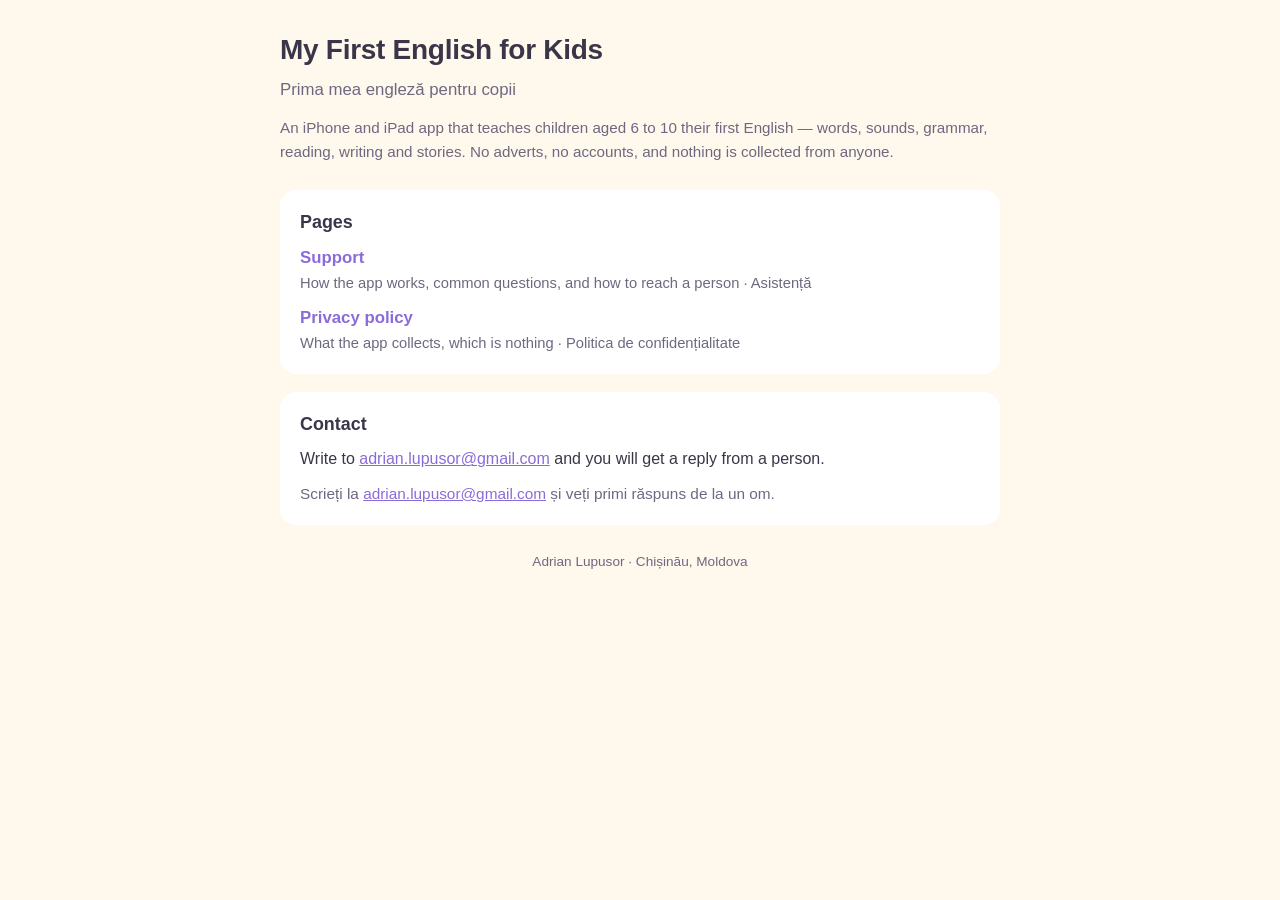
==== index.html @ acdff6d6 "Add files via upload" ====
<!DOCTYPE html>
<html lang="en">
<head>
<meta charset="utf-8">
<meta name="viewport" content="width=device-width, initial-scale=1">
<title>My First English for Kids — support and privacy</title>
<meta name="description" content="Support and privacy pages for My First English for Kids, an iPhone and iPad app that teaches children aged 6 to 10 their first English.">
<style>
  :root {
    --cream: #FFF8EC;
    --ink: #3A3549;
    --ink-soft: #6E6880;
    --card: #FFFFFF;
    --grape: #8B6BD9;
  }
  * { box-sizing: border-box; }
  body {
    margin: 0;
    padding: 28px 18px 64px;
    background: var(--cream);
    color: var(--ink);
    font-family: -apple-system, BlinkMacSystemFont, "Segoe UI", Roboto, "Helvetica Neue", Arial, sans-serif;
    line-height: 1.6;
    -webkit-text-size-adjust: 100%;
  }
  main { max-width: 720px; margin: 0 auto; }
  header { margin-bottom: 26px; }
  h1 { font-size: 1.75rem; margin: 0 0 4px; letter-spacing: -0.01em; }
  .sub { font-size: 1.05rem; color: var(--ink-soft); margin: 0; }
  .app { font-size: 0.95rem; color: var(--ink-soft); margin: 12px 0 0; }
  section {
    background: var(--card);
    border-radius: 16px;
    padding: 18px 20px;
    margin-bottom: 18px;
  }
  h2 { font-size: 1.12rem; margin: 0 0 8px; }
  p { margin: 0 0 10px; }
  section p:last-child { margin-bottom: 0; }
  .ro { color: var(--ink-soft); font-size: 0.96rem; }
  a { color: var(--grape); }
  .links { list-style: none; margin: 0; padding: 0; }
  .links li { margin: 0 0 10px; }
  .links li:last-child { margin-bottom: 0; }
  .links a { font-size: 1.05rem; font-weight: 600; text-decoration: none; }
  .links a:hover { text-decoration: underline; }
  .links span { display: block; color: var(--ink-soft); font-size: 0.92rem; font-weight: 400; }
  footer {
    color: var(--ink-soft);
    font-size: 0.85rem;
    text-align: center;
    margin-top: 26px;
  }
</style>
</head>
<body>
<main>

<header>
  <h1>My First English for Kids</h1>
  <p class="sub">Prima mea engleză pentru copii</p>
  <p class="app">An iPhone and iPad app that teaches children aged 6 to 10 their first English — words, sounds, grammar, reading, writing and stories. No adverts, no accounts, and nothing is collected from anyone.</p>
</header>

<section>
  <h2>Pages</h2>
  <ul class="links">
    <li>
      <a href="support.html">Support</a>
      <span>How the app works, common questions, and how to reach a person · Asistență</span>
    </li>
    <li>
      <a href="privacy.html">Privacy policy</a>
      <span>What the app collects, which is nothing · Politica de confidențialitate</span>
    </li>
  </ul>
</section>

<section>
  <h2>Contact</h2>
  <p>Write to <a href="mailto:adrian.lupusor@gmail.com">adrian.lupusor@gmail.com</a> and you will get a reply from a person.</p>
  <p class="ro">Scrieți la <a href="mailto:adrian.lupusor@gmail.com">adrian.lupusor@gmail.com</a> și veți primi răspuns de la un om.</p>
</section>

<footer>
  <p>Adrian Lupusor · Chișinău, Moldova</p>
</footer>

</main>
</body>
</html>
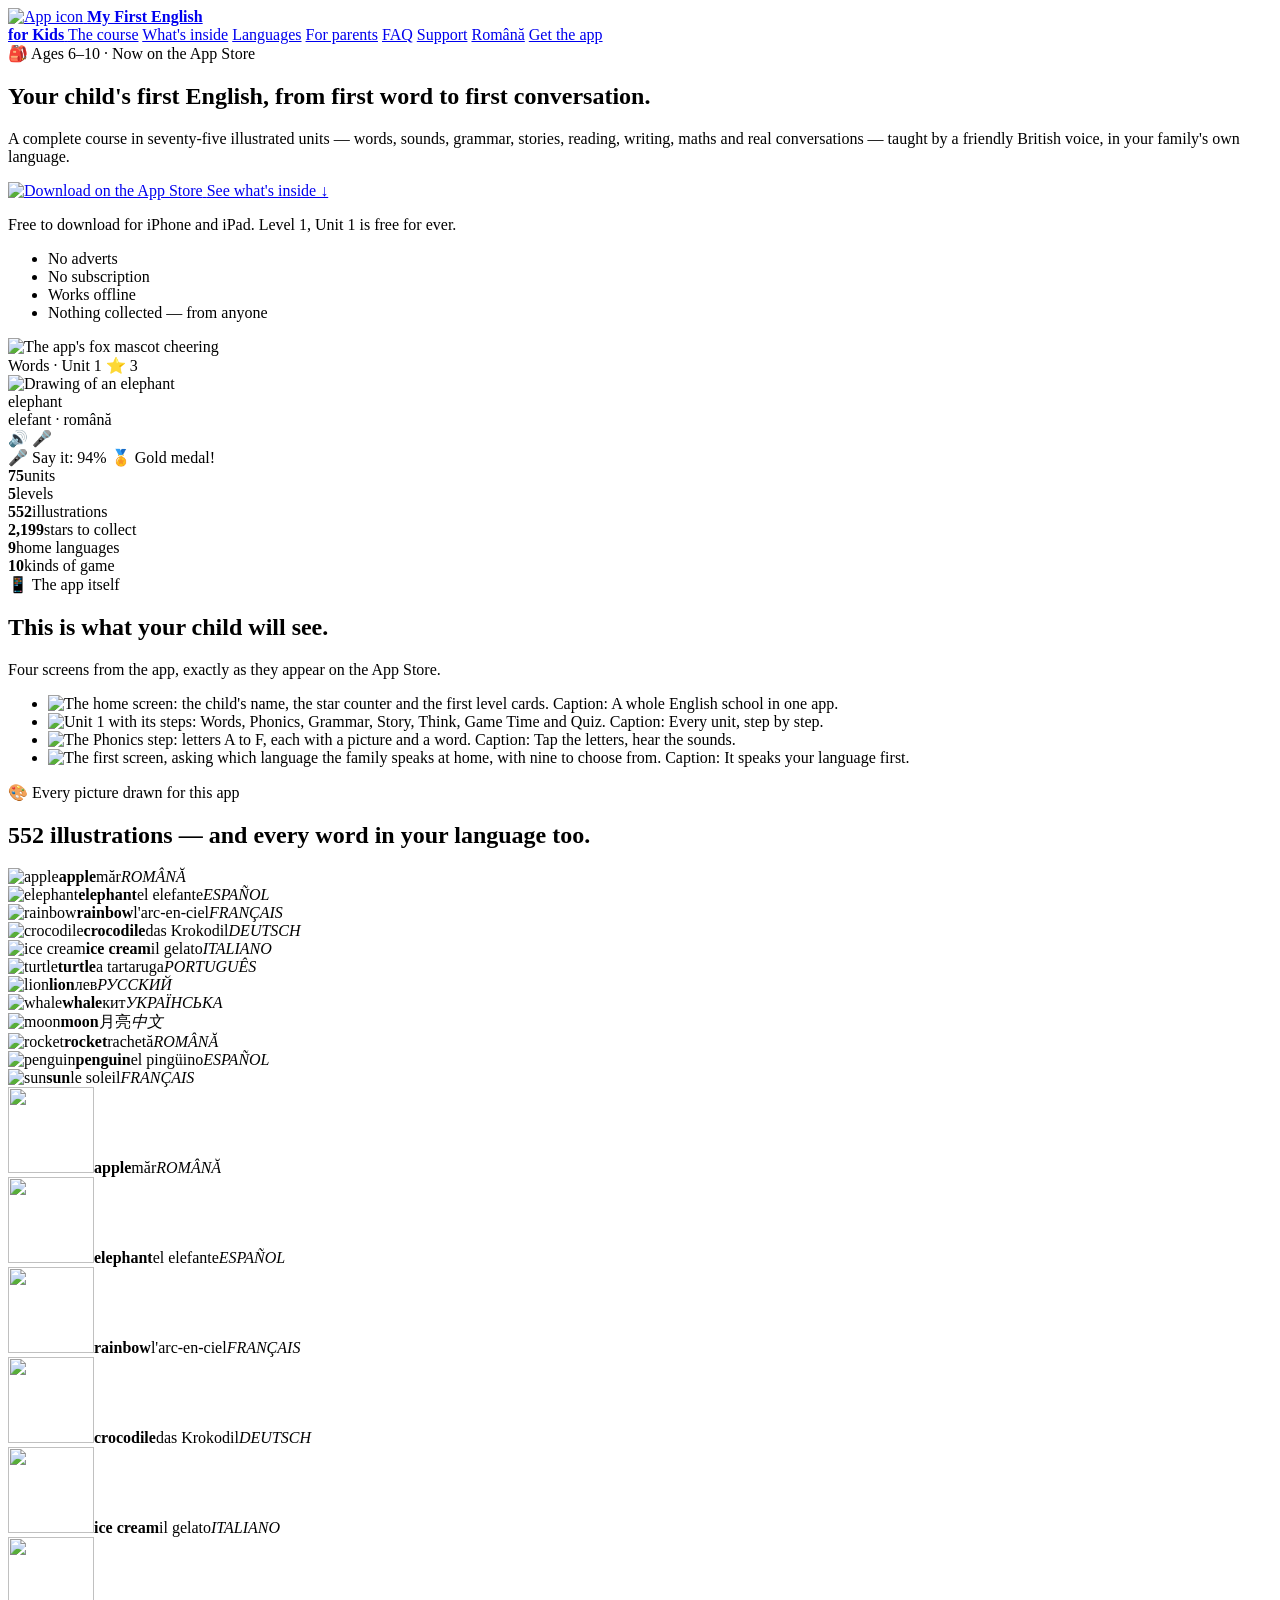
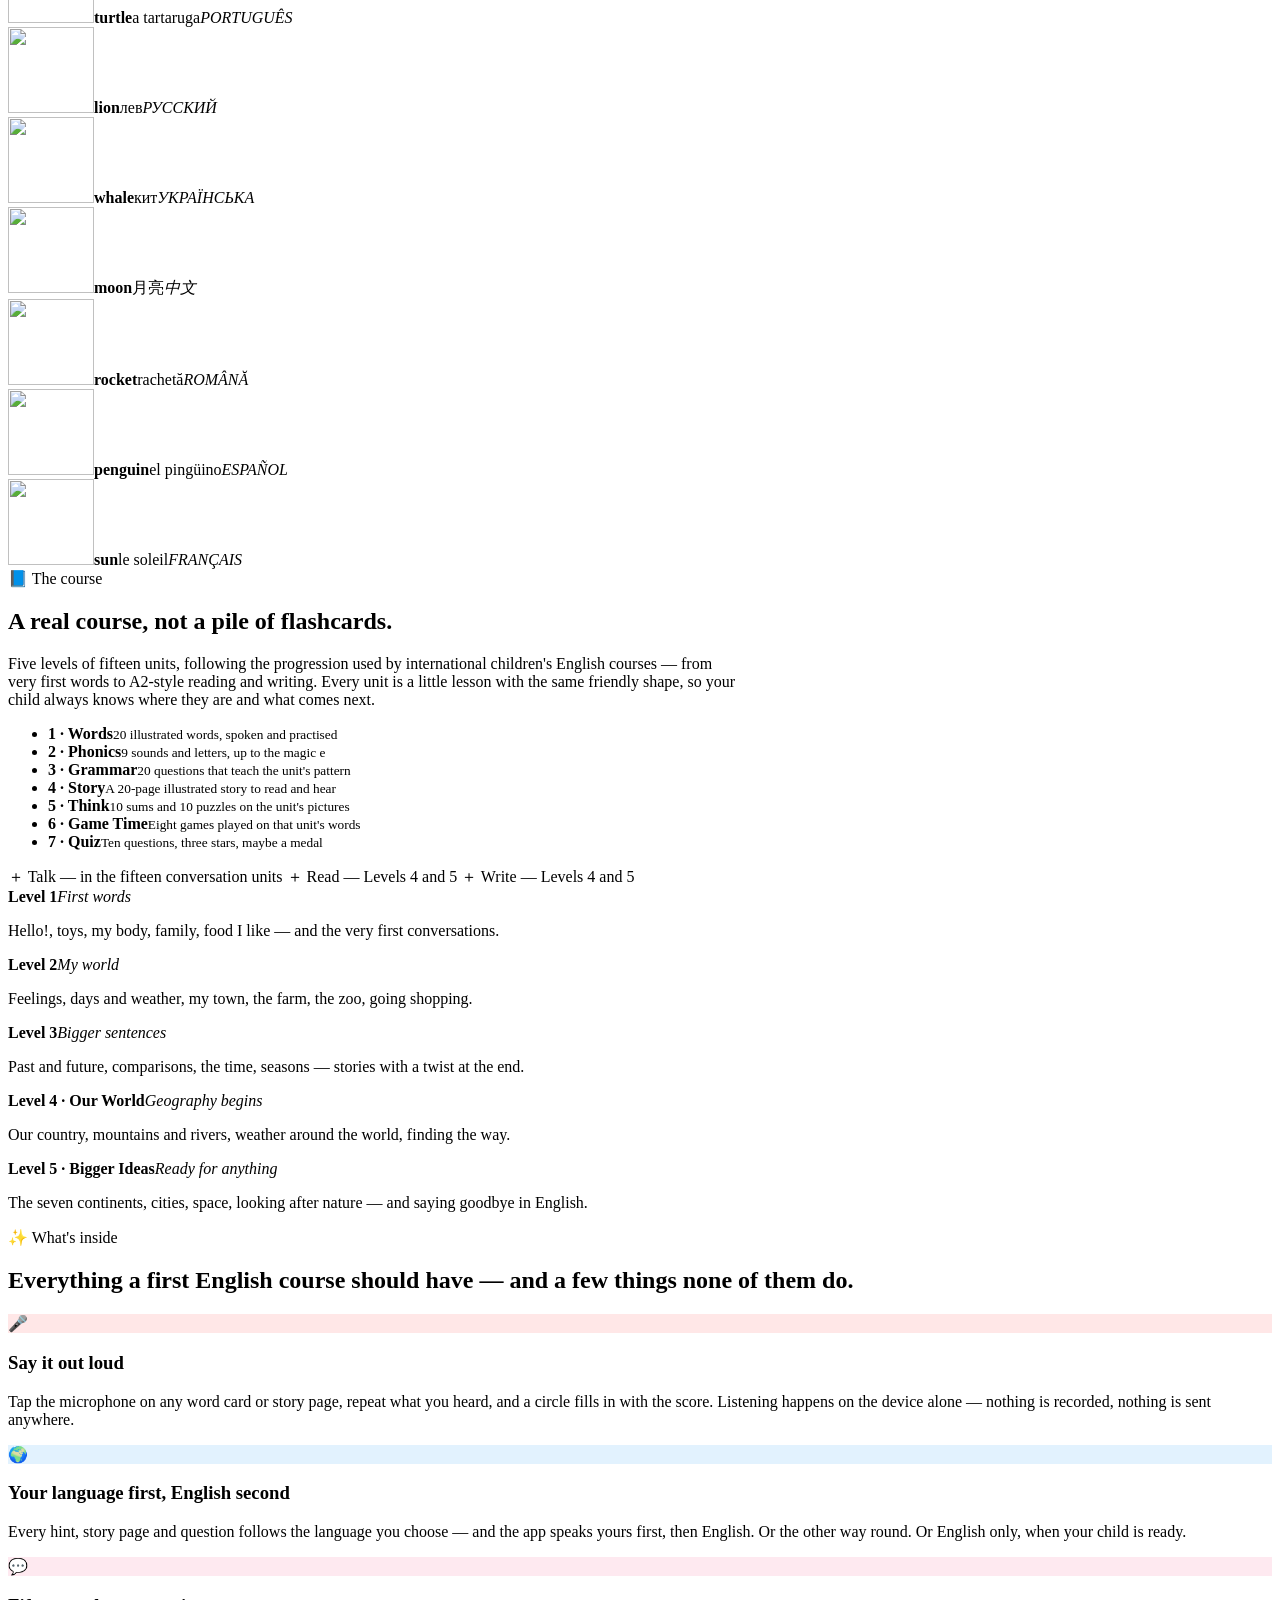
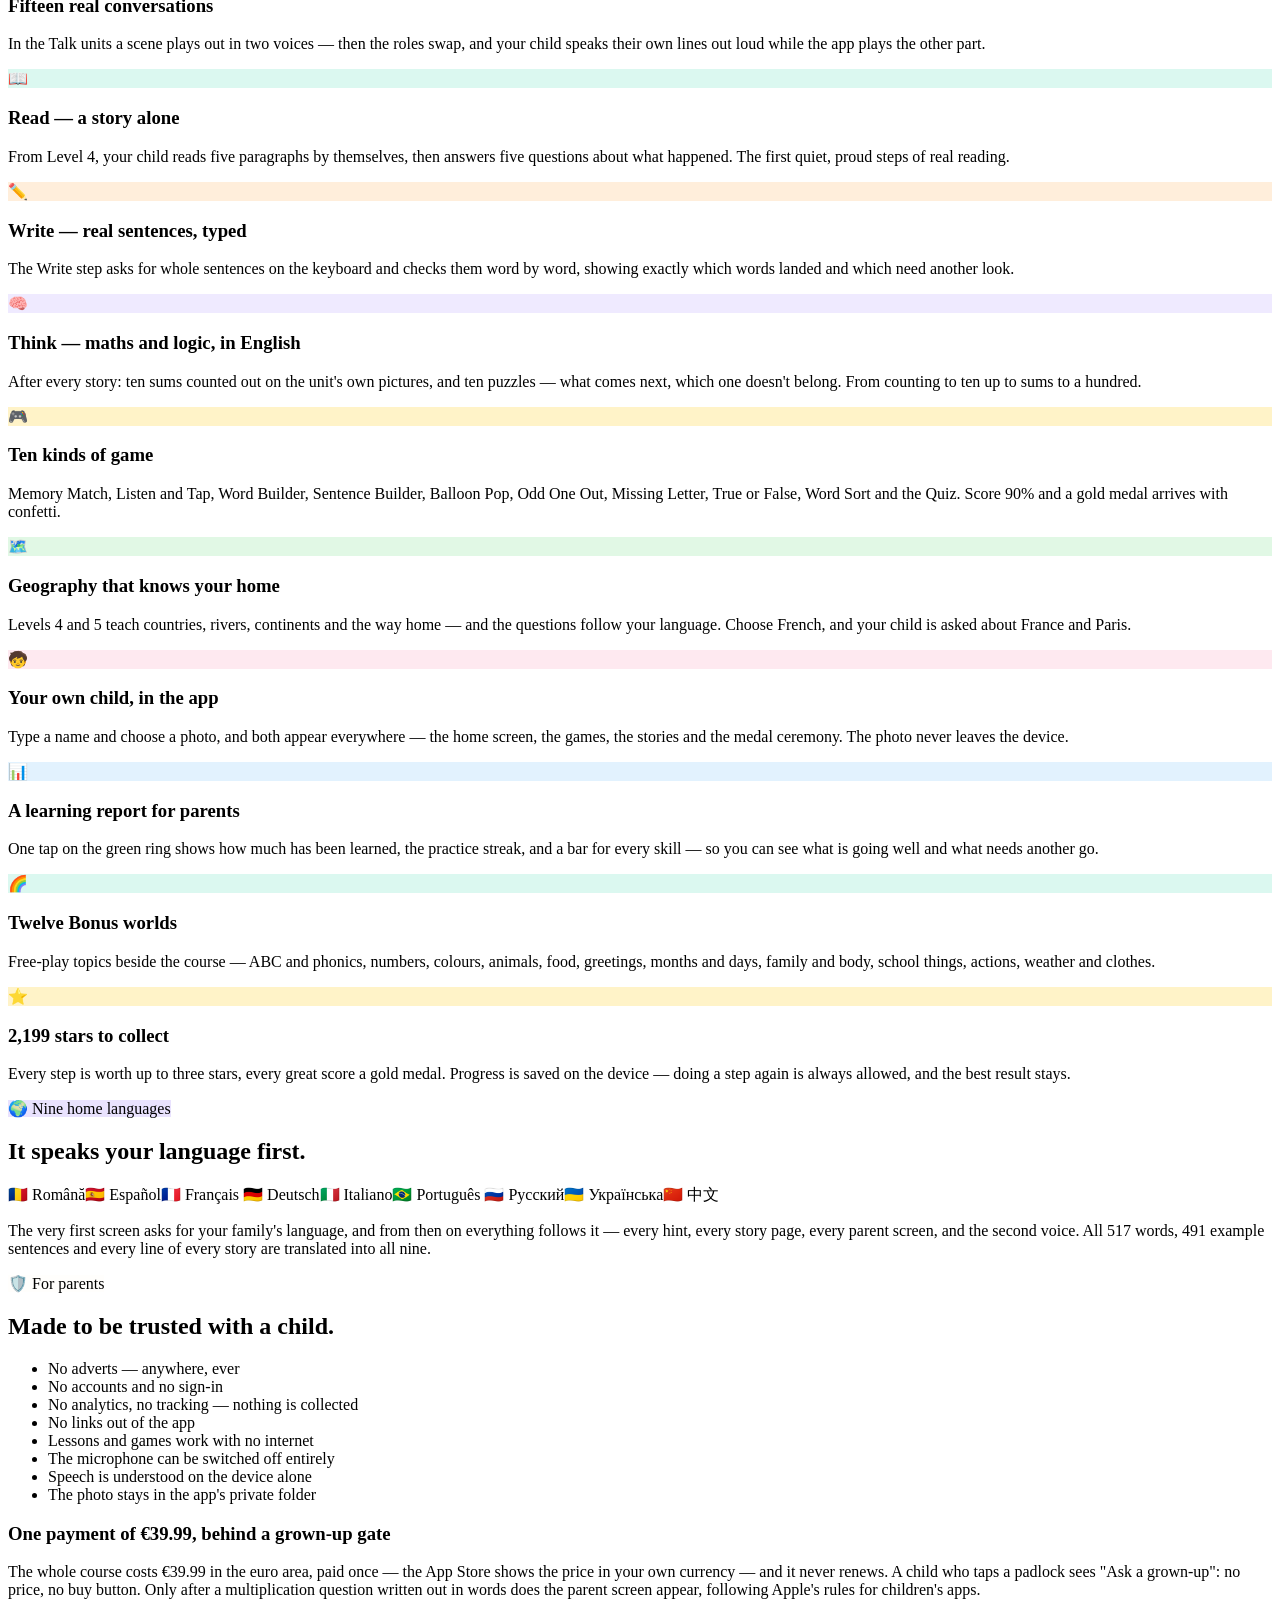
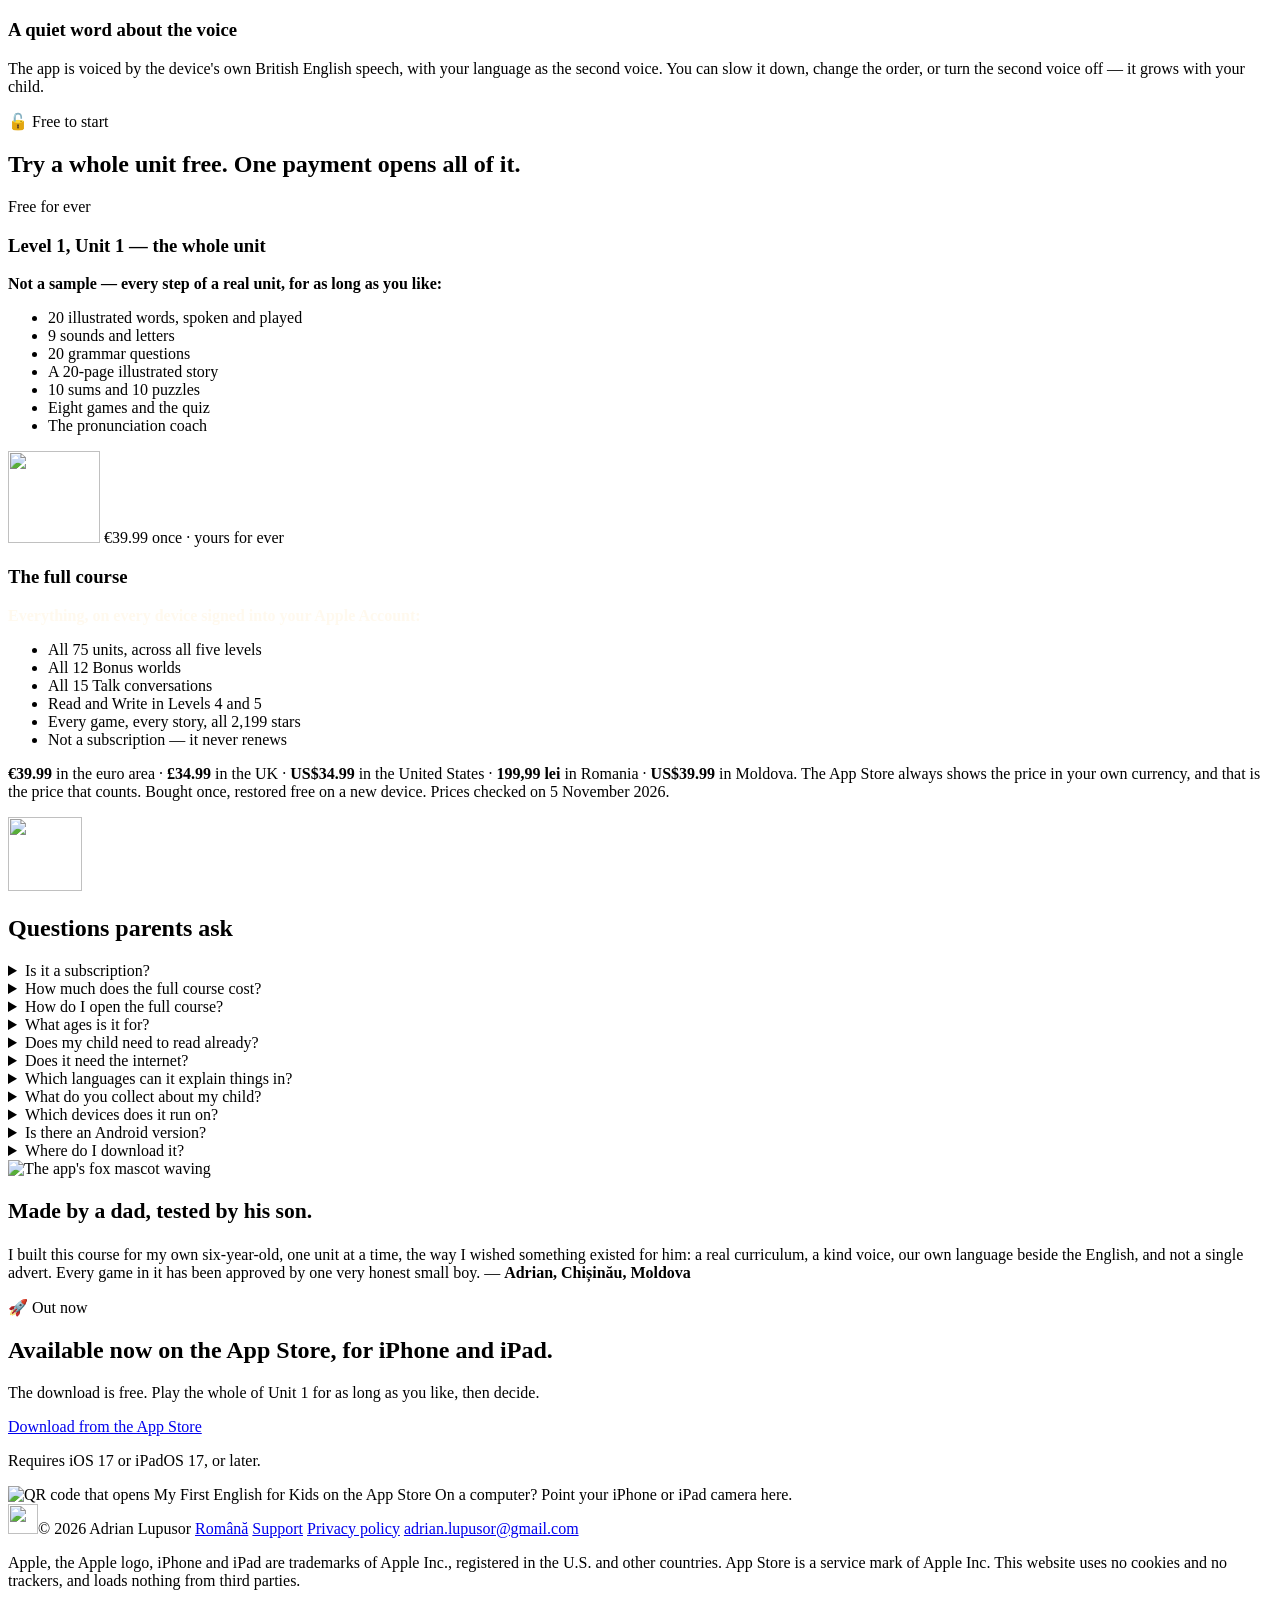
==== commit 69d811ad: "Add files via upload" ====
--- a/index.html
+++ b/index.html
@@ -3,89 +3,425 @@
 <head>
 <meta charset="utf-8">
 <meta name="viewport" content="width=device-width, initial-scale=1">
-<title>My First English for Kids — support and privacy</title>
-<meta name="description" content="Support and privacy pages for My First English for Kids, an iPhone and iPad app that teaches children aged 6 to 10 their first English.">
-<style>
-  :root {
-    --cream: #FFF8EC;
-    --ink: #3A3549;
-    --ink-soft: #6E6880;
-    --card: #FFFFFF;
-    --grape: #8B6BD9;
-  }
-  * { box-sizing: border-box; }
-  body {
-    margin: 0;
-    padding: 28px 18px 64px;
-    background: var(--cream);
-    color: var(--ink);
-    font-family: -apple-system, BlinkMacSystemFont, "Segoe UI", Roboto, "Helvetica Neue", Arial, sans-serif;
-    line-height: 1.6;
-    -webkit-text-size-adjust: 100%;
-  }
-  main { max-width: 720px; margin: 0 auto; }
-  header { margin-bottom: 26px; }
-  h1 { font-size: 1.75rem; margin: 0 0 4px; letter-spacing: -0.01em; }
-  .sub { font-size: 1.05rem; color: var(--ink-soft); margin: 0; }
-  .app { font-size: 0.95rem; color: var(--ink-soft); margin: 12px 0 0; }
-  section {
-    background: var(--card);
-    border-radius: 16px;
-    padding: 18px 20px;
-    margin-bottom: 18px;
-  }
-  h2 { font-size: 1.12rem; margin: 0 0 8px; }
-  p { margin: 0 0 10px; }
-  section p:last-child { margin-bottom: 0; }
-  .ro { color: var(--ink-soft); font-size: 0.96rem; }
-  a { color: var(--grape); }
-  .links { list-style: none; margin: 0; padding: 0; }
-  .links li { margin: 0 0 10px; }
-  .links li:last-child { margin-bottom: 0; }
-  .links a { font-size: 1.05rem; font-weight: 600; text-decoration: none; }
-  .links a:hover { text-decoration: underline; }
-  .links span { display: block; color: var(--ink-soft); font-size: 0.92rem; font-weight: 400; }
-  footer {
-    color: var(--ink-soft);
-    font-size: 0.85rem;
-    text-align: center;
-    margin-top: 26px;
-  }
-</style>
+<title>My First English for Kids — a whole English course for ages 6–10, on iPhone and iPad</title>
+<meta name="description" content="Seventy-five illustrated units that take a child from their very first English word to their first real conversation. A friendly British voice, nine home languages, no adverts, no subscription, nothing collected. Free to download on the App Store.">
+<link rel="canonical" href="https://adrianlupusor-cmyk.github.io/MyFirstEnglish/">
+<link rel="alternate" hreflang="en" href="https://adrianlupusor-cmyk.github.io/MyFirstEnglish/">
+<link rel="alternate" hreflang="ro" href="https://adrianlupusor-cmyk.github.io/MyFirstEnglish/ro/">
+<link rel="alternate" hreflang="x-default" href="https://adrianlupusor-cmyk.github.io/MyFirstEnglish/">
+<meta property="og:title" content="My First English for Kids">
+<meta property="og:description" content="From first word to first conversation: a complete English course for children aged 6–10. Free to start, one payment for everything. Now on the App Store.">
+<meta property="og:type" content="website">
+<meta property="og:url" content="https://adrianlupusor-cmyk.github.io/MyFirstEnglish/">
+<meta property="og:site_name" content="My First English for Kids">
+<meta property="og:locale" content="en_GB">
+<meta property="og:locale:alternate" content="ro_RO">
+<meta property="og:image" content="https://adrianlupusor-cmyk.github.io/MyFirstEnglish/assets/img/share-en.png">
+<meta property="og:image:width" content="1200">
+<meta property="og:image:height" content="630">
+<meta property="og:image:alt" content="My First English for Kids: your child's first English, from first word to first conversation.">
+<meta name="twitter:card" content="summary_large_image">
+<meta name="theme-color" content="#FFF7E8">
+<!-- Shows Safari's own "open in the App Store" banner on iPhone and iPad. -->
+<meta name="apple-itunes-app" content="app-id=6806776479">
+<link rel="icon" type="image/png" href="assets/img/favicon-48.png">
+<link rel="apple-touch-icon" href="assets/img/apple-touch-icon.png">
+<link rel="stylesheet" href="assets/site.css">
+<script type="application/ld+json">
+{
+  "@context": "https://schema.org",
+  "@type": "SoftwareApplication",
+  "name": "My First English for Kids",
+  "description": "A complete English course for children aged 6 to 10: seventy-five illustrated units, a friendly British voice and explanations in nine home languages. No adverts, no subscription, nothing collected.",
+  "applicationCategory": "EducationalApplication",
+  "operatingSystem": "iOS 17.0 or later, iPadOS 17.0 or later",
+  "url": "https://adrianlupusor-cmyk.github.io/MyFirstEnglish/",
+  "installUrl": "https://apps.apple.com/app/id6806776479",
+  "image": "https://adrianlupusor-cmyk.github.io/MyFirstEnglish/assets/img/icon-512.png",
+  "author": { "@type": "Person", "name": "Adrian Lupusor" },
+  "offers": { "@type": "Offer", "price": "0", "priceCurrency": "EUR" }
+}
+</script>
 </head>
 <body>
+
+<header>
+  <div class="wrap nav">
+    <a class="brand" href="#top" aria-label="My First English for Kids">
+      <img src="assets/img/icon-96.png" width="40" height="40" alt="App icon">
+      <b>My First English<br>for Kids</b>
+    </a>
+    <a class="link" href="#course">The course</a>
+    <a class="link" href="#features">What's inside</a>
+    <a class="link" href="#languages">Languages</a>
+    <a class="link" href="#parents">For parents</a>
+    <a class="link" href="#faq">FAQ</a>
+    <a class="link" href="https://adrianlupusor-cmyk.github.io/myenglish/support.html">Support</a>
+    <a class="lang-switch" href="ro/" hreflang="ro" lang="ro" title="Această pagină în română">Română</a>
+    <a class="btn btn-ink" href="https://apps.apple.com/app/id6806776479">Get the app</a>
+  </div>
+</header>
+
 <main>
 
-<header>
-  <h1>My First English for Kids</h1>
-  <p class="sub">Prima mea engleză pentru copii</p>
-  <p class="app">An iPhone and iPad app that teaches children aged 6 to 10 their first English — words, sounds, grammar, reading, writing and stories. No adverts, no accounts, and nothing is collected from anyone.</p>
-</header>
-
-<section>
-  <h2>Pages</h2>
-  <ul class="links">
-    <li>
-      <a href="support.html">Support</a>
-      <span>How the app works, common questions, and how to reach a person · Asistență</span>
-    </li>
-    <li>
-      <a href="privacy.html">Privacy policy</a>
-      <span>What the app collects, which is nothing · Politica de confidențialitate</span>
-    </li>
-  </ul>
-</section>
-
-<section>
-  <h2>Contact</h2>
-  <p>Write to <a href="mailto:adrian.lupusor@gmail.com">adrian.lupusor@gmail.com</a> and you will get a reply from a person.</p>
-  <p class="ro">Scrieți la <a href="mailto:adrian.lupusor@gmail.com">adrian.lupusor@gmail.com</a> și veți primi răspuns de la un om.</p>
-</section>
+<section class="hero" id="top">
+  <i class="blob b1"></i><i class="blob b2"></i><i class="blob b3"></i>
+  <div class="wrap">
+    <div>
+      <span class="eyebrow sun">🎒 Ages 6–10 · Now on the App&nbsp;Store</span>
+      <h1>Your child's first English, from first word to first conversation.</h1>
+      <p class="lead">A complete course in seventy-five illustrated units — words, sounds, grammar, stories, reading, writing, maths and real conversations — taught by a friendly British voice, in your family's own language.</p>
+      <div class="cta-row">
+        <a class="store-badge" href="https://apps.apple.com/app/id6806776479">
+          <img src="assets/img/app-store-badge-en.svg" width="168" height="56" alt="Download on the App Store">
+        </a>
+        <a class="btn btn-ghost" href="#course">See what's inside ↓</a>
+      </div>
+      <p class="cta-note">Free to download for iPhone and iPad. Level 1, Unit 1 is free for ever.</p>
+      <ul class="trust">
+        <li>No adverts</li>
+        <li>No subscription</li>
+        <li>Works offline</li>
+        <li>Nothing collected — from anyone</li>
+      </ul>
+    </div>
+
+    <div class="stage">
+      <img class="mascot-hero" src="assets/img/mascot-cheer.png" width="104" height="104" alt="The app's fox mascot cheering">
+      <div class="phone">
+        <div class="screen">
+          <div class="notch"></div>
+          <div class="s-top">
+            <span class="s-title">Words · Unit 1</span>
+            <span class="s-stars">⭐ 3</span>
+          </div>
+          <div class="word-card">
+            <img src="assets/img/w-elephant.png" width="150" height="150" alt="Drawing of an elephant">
+            <div class="w-en">elephant</div>
+            <div class="w-ro">elefant · română</div>
+            <div class="w-btns">
+              <span class="rbtn sky">🔊</span>
+              <span class="rbtn coral">🎤</span>
+            </div>
+          </div>
+          <div class="s-dots"><i class="on"></i><i></i><i></i><i></i><i></i><i></i></div>
+        </div>
+      </div>
+      <span class="chip score">🎤 Say it: 94%</span>
+      <span class="chip medal">🏅 Gold medal!</span>
+    </div>
+  </div>
+</section>
+
+<div class="stats">
+  <div class="wrap">
+    <div class="stat"><b>75</b><span>units</span></div>
+    <div class="stat"><b>5</b><span>levels</span></div>
+    <div class="stat"><b>552</b><span>illustrations</span></div>
+    <div class="stat"><b>2,199</b><span>stars to collect</span></div>
+    <div class="stat"><b>9</b><span>home languages</span></div>
+    <div class="stat"><b>10</b><span>kinds of game</span></div>
+  </div>
+</div>
+
+<section class="shots" id="screens">
+  <div class="wrap center">
+    <span class="eyebrow mint">📱 The app itself</span>
+    <h2>This is what your child will see.</h2>
+    <p class="intro">Four screens from the app, exactly as they appear on the App&nbsp;Store.</p>
+    <ul class="shot-row">
+      <li><img src="assets/img/shot-en-1.jpg" width="480" height="1039" loading="lazy" alt="The home screen: the child's name, the star counter and the first level cards. Caption: A whole English school in one app."></li>
+      <li><img src="assets/img/shot-en-2.jpg" width="480" height="1039" loading="lazy" alt="Unit 1 with its steps: Words, Phonics, Grammar, Story, Think, Game Time and Quiz. Caption: Every unit, step by step."></li>
+      <li><img src="assets/img/shot-en-3.jpg" width="480" height="1039" loading="lazy" alt="The Phonics step: letters A to F, each with a picture and a word. Caption: Tap the letters, hear the sounds."></li>
+      <li><img src="assets/img/shot-en-4.jpg" width="480" height="1039" loading="lazy" alt="The first screen, asking which language the family speaks at home, with nine to choose from. Caption: It speaks your language first."></li>
+    </ul>
+  </div>
+</section>
+
+<section class="mq-sec">
+  <div class="wrap center">
+    <span class="eyebrow candy">🎨 Every picture drawn for this app</span>
+    <h2>552 illustrations — and every word in your language too.</h2>
+  </div>
+  <div class="mq">
+    <div class="mq-track">
+      <div class="mcard"><img src="assets/img/w-apple.png" width="86" height="86" alt="apple"><b>apple</b><span>măr</span><i>ROMÂNĂ</i></div>
+      <div class="mcard"><img src="assets/img/w-elephant.png" width="86" height="86" alt="elephant"><b>elephant</b><span>el elefante</span><i>ESPAÑOL</i></div>
+      <div class="mcard"><img src="assets/img/w-rainbow.png" width="86" height="86" alt="rainbow"><b>rainbow</b><span>l'arc-en-ciel</span><i>FRANÇAIS</i></div>
+      <div class="mcard"><img src="assets/img/w-crocodile.png" width="86" height="86" alt="crocodile"><b>crocodile</b><span>das Krokodil</span><i>DEUTSCH</i></div>
+      <div class="mcard"><img src="assets/img/w-ice-cream.png" width="86" height="86" alt="ice cream"><b>ice cream</b><span>il gelato</span><i>ITALIANO</i></div>
+      <div class="mcard"><img src="assets/img/w-turtle.png" width="86" height="86" alt="turtle"><b>turtle</b><span>a tartaruga</span><i>PORTUGUÊS</i></div>
+      <div class="mcard"><img src="assets/img/w-lion.png" width="86" height="86" alt="lion"><b>lion</b><span>лев</span><i>РУССКИЙ</i></div>
+      <div class="mcard"><img src="assets/img/w-whale.png" width="86" height="86" alt="whale"><b>whale</b><span>кит</span><i>УКРАЇНСЬКА</i></div>
+      <div class="mcard"><img src="assets/img/w-moon.png" width="86" height="86" alt="moon"><b>moon</b><span>月亮</span><i>中文</i></div>
+      <div class="mcard"><img src="assets/img/w-rocket.png" width="86" height="86" alt="rocket"><b>rocket</b><span>rachetă</span><i>ROMÂNĂ</i></div>
+      <div class="mcard"><img src="assets/img/w-penguin.png" width="86" height="86" alt="penguin"><b>penguin</b><span>el pingüino</span><i>ESPAÑOL</i></div>
+      <div class="mcard"><img src="assets/img/w-sun.png" width="86" height="86" alt="sun"><b>sun</b><span>le soleil</span><i>FRANÇAIS</i></div>
+      <div class="mq-dup" aria-hidden="true" style="display:contents">
+      <div class="mcard"><img src="assets/img/w-apple.png" width="86" height="86" alt=""><b>apple</b><span>măr</span><i>ROMÂNĂ</i></div>
+      <div class="mcard"><img src="assets/img/w-elephant.png" width="86" height="86" alt=""><b>elephant</b><span>el elefante</span><i>ESPAÑOL</i></div>
+      <div class="mcard"><img src="assets/img/w-rainbow.png" width="86" height="86" alt=""><b>rainbow</b><span>l'arc-en-ciel</span><i>FRANÇAIS</i></div>
+      <div class="mcard"><img src="assets/img/w-crocodile.png" width="86" height="86" alt=""><b>crocodile</b><span>das Krokodil</span><i>DEUTSCH</i></div>
+      <div class="mcard"><img src="assets/img/w-ice-cream.png" width="86" height="86" alt=""><b>ice cream</b><span>il gelato</span><i>ITALIANO</i></div>
+      <div class="mcard"><img src="assets/img/w-turtle.png" width="86" height="86" alt=""><b>turtle</b><span>a tartaruga</span><i>PORTUGUÊS</i></div>
+      <div class="mcard"><img src="assets/img/w-lion.png" width="86" height="86" alt=""><b>lion</b><span>лев</span><i>РУССКИЙ</i></div>
+      <div class="mcard"><img src="assets/img/w-whale.png" width="86" height="86" alt=""><b>whale</b><span>кит</span><i>УКРАЇНСЬКА</i></div>
+      <div class="mcard"><img src="assets/img/w-moon.png" width="86" height="86" alt=""><b>moon</b><span>月亮</span><i>中文</i></div>
+      <div class="mcard"><img src="assets/img/w-rocket.png" width="86" height="86" alt=""><b>rocket</b><span>rachetă</span><i>ROMÂNĂ</i></div>
+      <div class="mcard"><img src="assets/img/w-penguin.png" width="86" height="86" alt=""><b>penguin</b><span>el pingüino</span><i>ESPAÑOL</i></div>
+      <div class="mcard"><img src="assets/img/w-sun.png" width="86" height="86" alt=""><b>sun</b><span>le soleil</span><i>FRANÇAIS</i></div>
+      </div>
+    </div>
+  </div>
+</section>
+
+<section class="course" id="course">
+  <div class="wrap">
+    <span class="eyebrow sky">📘 The course</span>
+    <h2>A real course, not a pile of flashcards.</h2>
+    <p class="muted" style="max-width:46em; margin-top:14px">Five levels of fifteen units, following the progression used by international children's English courses — from very first words to A2-style reading and writing. Every unit is a little lesson with the same friendly shape, so your child always knows where they are and what comes next.</p>
+
+    <ul class="steps">
+      <li class="step"><b>1 · Words</b><small>20 illustrated words, spoken and practised</small></li>
+      <li class="step"><b>2 · Phonics</b><small>9 sounds and letters, up to the magic&nbsp;e</small></li>
+      <li class="step"><b>3 · Grammar</b><small>20 questions that teach the unit's pattern</small></li>
+      <li class="step"><b>4 · Story</b><small>A 20-page illustrated story to read and hear</small></li>
+      <li class="step"><b>5 · Think</b><small>10 sums and 10 puzzles on the unit's pictures</small></li>
+      <li class="step"><b>6 · Game Time</b><small>Eight games played on that unit's words</small></li>
+      <li class="step"><b>7 · Quiz</b><small>Ten questions, three stars, maybe a medal</small></li>
+    </ul>
+    <div class="extras">
+      <span class="extra">＋ Talk — in the fifteen conversation units</span>
+      <span class="extra">＋ Read — Levels 4 and 5</span>
+      <span class="extra">＋ Write — Levels 4 and 5</span>
+    </div>
+
+    <div class="levels">
+      <div class="level lv1"><b>Level 1</b><em>First words</em><p>Hello!, toys, my body, family, food I like — and the very first conversations.</p></div>
+      <div class="level lv2"><b>Level 2</b><em>My world</em><p>Feelings, days and weather, my town, the farm, the zoo, going shopping.</p></div>
+      <div class="level lv3"><b>Level 3</b><em>Bigger sentences</em><p>Past and future, comparisons, the time, seasons — stories with a twist at the end.</p></div>
+      <div class="level lv4"><b>Level 4 · Our World</b><em>Geography begins</em><p>Our country, mountains and rivers, weather around the world, finding the way.</p></div>
+      <div class="level lv5"><b>Level 5 · Bigger Ideas</b><em>Ready for anything</em><p>The seven continents, cities, space, looking after nature — and saying goodbye in English.</p></div>
+    </div>
+  </div>
+</section>
+
+<section class="features" id="features">
+  <div class="wrap">
+    <span class="eyebrow leaf">✨ What's inside</span>
+    <h2>Everything a first English course should have — and a few things none of them do.</h2>
+    <div class="fgrid">
+      <div class="fcard"><div class="fico" style="background:rgba(255,107,107,.16)">🎤</div>
+        <h3>Say it out loud</h3>
+        <p>Tap the microphone on any word card or story page, repeat what you heard, and a circle fills in with the score. Listening happens on the device alone — nothing is recorded, nothing is sent anywhere.</p></div>
+      <div class="fcard"><div class="fico" style="background:rgba(77,171,247,.16)">🌍</div>
+        <h3>Your language first, English second</h3>
+        <p>Every hint, story page and question follows the language you choose — and the app speaks yours first, then English. Or the other way round. Or English only, when your child is ready.</p></div>
+      <div class="fcard"><div class="fico" style="background:rgba(247,131,172,.18)">💬</div>
+        <h3>Fifteen real conversations</h3>
+        <p>In the Talk units a scene plays out in two voices — then the roles swap, and your child speaks their own lines out loud while the app plays the other part.</p></div>
+      <div class="fcard"><div class="fico" style="background:rgba(56,217,169,.18)">📖</div>
+        <h3>Read — a story alone</h3>
+        <p>From Level 4, your child reads five paragraphs by themselves, then answers five questions about what happened. The first quiet, proud steps of real reading.</p></div>
+      <div class="fcard"><div class="fico" style="background:rgba(255,169,77,.2)">✏️</div>
+        <h3>Write — real sentences, typed</h3>
+        <p>The Write step asks for whole sentences on the keyboard and checks them word by word, showing exactly which words landed and which need another look.</p></div>
+      <div class="fcard"><div class="fico" style="background:rgba(177,151,252,.2)">🧠</div>
+        <h3>Think — maths and logic, in English</h3>
+        <p>After every story: ten sums counted out on the unit's own pictures, and ten puzzles — what comes next, which one doesn't belong. From counting to ten up to sums to a hundred.</p></div>
+      <div class="fcard"><div class="fico" style="background:rgba(255,212,59,.28)">🎮</div>
+        <h3>Ten kinds of game</h3>
+        <p>Memory Match, Listen and Tap, Word Builder, Sentence Builder, Balloon Pop, Odd One Out, Missing Letter, True or False, Word Sort and the Quiz. Score 90% and a gold medal arrives with confetti.</p></div>
+      <div class="fcard"><div class="fico" style="background:rgba(105,219,124,.2)">🗺️</div>
+        <h3>Geography that knows your home</h3>
+        <p>Levels 4 and 5 teach countries, rivers, continents and the way home — and the questions follow your language. Choose French, and your child is asked about France and Paris.</p></div>
+      <div class="fcard"><div class="fico" style="background:rgba(247,131,172,.18)">🧒</div>
+        <h3>Your own child, in the app</h3>
+        <p>Type a name and choose a photo, and both appear everywhere — the home screen, the games, the stories and the medal ceremony. The photo never leaves the device.</p></div>
+      <div class="fcard"><div class="fico" style="background:rgba(77,171,247,.16)">📊</div>
+        <h3>A learning report for parents</h3>
+        <p>One tap on the green ring shows how much has been learned, the practice streak, and a bar for every skill — so you can see what is going well and what needs another go.</p></div>
+      <div class="fcard"><div class="fico" style="background:rgba(56,217,169,.18)">🌈</div>
+        <h3>Twelve Bonus worlds</h3>
+        <p>Free-play topics beside the course — ABC and phonics, numbers, colours, animals, food, greetings, months and days, family and body, school things, actions, weather and clothes.</p></div>
+      <div class="fcard"><div class="fico" style="background:rgba(255,212,59,.28)">⭐</div>
+        <h3>2,199 stars to collect</h3>
+        <p>Every step is worth up to three stars, every great score a gold medal. Progress is saved on the device — doing a step again is always allowed, and the best result stays.</p></div>
+    </div>
+  </div>
+</section>
+
+<section class="langs" id="languages">
+  <div class="wrap center">
+    <span class="eyebrow" style="background:rgba(177,151,252,.28)">🌍 Nine home languages</span>
+    <h2>It speaks your language first.</h2>
+    <div class="lgrid">
+      <span class="lang">🇷🇴 Română</span><span class="lang">🇪🇸 Español</span><span class="lang">🇫🇷 Français</span>
+      <span class="lang">🇩🇪 Deutsch</span><span class="lang">🇮🇹 Italiano</span><span class="lang">🇧🇷 Português</span>
+      <span class="lang">🇷🇺 Русский</span><span class="lang">🇺🇦 Українська</span><span class="lang">🇨🇳 中文</span>
+    </div>
+    <p class="note">The very first screen asks for your family's language, and from then on everything follows it — every hint, every story page, every parent screen, and the second voice. All 517 words, 491 example sentences and every line of every story are translated into all nine.</p>
+  </div>
+</section>
+
+<section class="parents" id="parents">
+  <div class="wrap">
+    <span class="eyebrow" style="background:rgba(255,247,232,.14); color:var(--cream)">🛡️ For parents</span>
+    <h2>Made to be trusted with a child.</h2>
+    <div class="pgrid">
+      <ul class="plist">
+        <li>No adverts — anywhere, ever</li>
+        <li>No accounts and no sign-in</li>
+        <li>No analytics, no tracking — nothing is collected</li>
+        <li>No links out of the app</li>
+        <li>Lessons and games work with no internet</li>
+        <li>The microphone can be switched off entirely</li>
+        <li>Speech is understood on the device alone</li>
+        <li>The photo stays in the app's private folder</li>
+      </ul>
+      <div>
+        <h3>One payment of €39.99, behind a grown-up gate</h3>
+        <p class="muted">The whole course costs €39.99 in the euro area, paid once — the App&nbsp;Store shows the price in your own currency — and it never renews. A child who taps a padlock sees "Ask a grown-up": no price, no buy button. Only after a multiplication question written out in words does the parent screen appear, following Apple's rules for children's apps.</p>
+        <h3 style="margin-top:20px">A quiet word about the voice</h3>
+        <p class="muted">The app is voiced by the device's own British English speech, with your language as the second voice. You can slow it down, change the order, or turn the second voice off — it grows with your child.</p>
+      </div>
+    </div>
+  </div>
+</section>
+
+<section class="pricing" id="pricing">
+  <div class="wrap">
+    <span class="eyebrow sun">🔓 Free to start</span>
+    <h2>Try a whole unit free. One payment opens all of it.</h2>
+    <div class="prgrid">
+      <div class="plan free">
+        <span class="tag">Free for ever</span>
+        <h3>Level 1, Unit 1 — the whole unit</h3>
+        <p class="muted" style="margin-top:8px; font-weight:600">Not a sample — every step of a real unit, for as long as you like:</p>
+        <ul>
+          <li>20 illustrated words, spoken and played</li>
+          <li>9 sounds and letters</li>
+          <li>20 grammar questions</li>
+          <li>A 20-page illustrated story</li>
+          <li>10 sums and 10 puzzles</li>
+          <li>Eight games and the quiz</li>
+          <li>The pronunciation coach</li>
+        </ul>
+      </div>
+      <div class="plan full">
+        <img class="mascot-star" src="assets/img/mascot-star.png" width="92" height="92" loading="lazy" alt="">
+        <span class="tag">€39.99 once · yours for ever</span>
+        <h3>The full course</h3>
+        <p style="margin-top:8px; font-weight:600; color:rgba(255,247,232,.75)">Everything, on every device signed into your Apple Account:</p>
+        <ul>
+          <li>All 75 units, across all five levels</li>
+          <li>All 12 Bonus worlds</li>
+          <li>All 15 Talk conversations</li>
+          <li>Read and Write in Levels 4 and 5</li>
+          <li>Every game, every story, all 2,199 stars</li>
+          <li>Not a subscription — it never renews</li>
+        </ul>
+      </div>
+    </div>
+    <p class="price-note"><b>€39.99</b> in the euro area · <b>£34.99</b> in the UK · <b>US$34.99</b> in the United States · <b>199,99 lei</b> in Romania · <b>US$39.99</b> in Moldova. The App&nbsp;Store always shows the price in your own currency, and that is the price that counts. Bought once, restored free on a new device. Prices checked on 5 November 2026.</p>
+  </div>
+</section>
+
+<section class="faq" id="faq">
+  <div class="wrap" style="max-width:820px">
+    <div class="faq-head">
+      <img src="assets/img/mascot-think.png" width="74" height="74" loading="lazy" alt="">
+      <h2>Questions parents ask</h2>
+    </div>
+    <details>
+      <summary>Is it a subscription?</summary>
+      <p>No. The app is a free download, Level 1 Unit 1 is free for ever, and one single payment opens everything else. It never renews, and it can be restored free on any device signed into the same Apple Account.</p>
+    </details>
+    <details>
+      <summary>How much does the full course cost?</summary>
+      <p>€39.99 in the euro area, £34.99 in the UK, US$34.99 in the United States, 199,99 lei in Romania and US$39.99 in Moldova. It is paid once, for all seventy-five units, the twelve Bonus worlds, every story, game and conversation, on both iPhone and iPad. The App&nbsp;Store shows the price in your own currency, and a new device costs nothing: Restore purchases brings it back free. There is nothing else to buy, ever.</p>
+    </details>
+    <details>
+      <summary>How do I open the full course?</summary>
+      <p>On the home screen tap <b>Open the whole course</b>, then <b>I am a grown-up</b>, and answer the multiplication question. Only then do the price, the <b>Unlock everything</b> button and <b>Restore purchases</b> appear. The question is there because this is a children's app, and a child should never reach a payment alone.</p>
+    </details>
+    <details>
+      <summary>What ages is it for?</summary>
+      <p>Six to ten. Level 1 assumes nothing at all — a six-year-old who has never met English can start there. Levels 4 and 5 are real A2-style work, with reading and writing, so the course keeps up as your child grows.</p>
+    </details>
+    <details>
+      <summary>Does my child need to read already?</summary>
+      <p>No. Everything is spoken out loud, every word has a picture, and the phonics steps teach reading from single letters up to the spelling patterns of real sentences.</p>
+    </details>
+    <details>
+      <summary>Does it need the internet?</summary>
+      <p>Only for the purchase itself, which Apple handles. The lessons, stories, games and the pronunciation coach all work with no connection at all — on a plane, at grandma's village, anywhere.</p>
+    </details>
+    <details>
+      <summary>Which languages can it explain things in?</summary>
+      <p>Romanian, Spanish, French, German, Italian, Brazilian Portuguese, Russian, Ukrainian and Mandarin — completely: every hint, story, question and parent screen, plus the second voice. English itself is taught with a British voice.</p>
+    </details>
+    <details>
+      <summary>What do you collect about my child?</summary>
+      <p>Nothing, about anyone, of any age. No accounts, no analytics, no advertising, no third-party code. The name and photo you add stay in the app's own folder on your device, and what the microphone hears is understood on the device and never stored or sent.</p>
+    </details>
+    <details>
+      <summary>Which devices does it run on?</summary>
+      <p>iPhone and iPad with iOS 17 or iPadOS 17, or later. The course is the same on both. For a child, the bigger screen of an iPad is the more comfortable one.</p>
+    </details>
+    <details>
+      <summary>Is there an Android version?</summary>
+      <p>No. The app is available for iPhone and iPad only.</p>
+    </details>
+    <details>
+      <summary>Where do I download it?</summary>
+      <p>On the <a href="https://apps.apple.com/app/id6806776479">App&nbsp;Store</a>. The button at the top of this page opens it directly, and the app is listed there as <b>My First English for Kids</b>. The download is free. Questions are welcome at <a href="mailto:adrian.lupusor@gmail.com">adrian.lupusor@gmail.com</a>, and you will get a reply from a person.</p>
+    </details>
+  </div>
+</section>
+
+<section class="maker">
+  <div class="wrap">
+    <div class="card">
+      <img src="assets/img/mascot-wave.png" width="110" height="110" loading="lazy" alt="The app's fox mascot waving">
+      <div>
+        <h3 style="font-size:1.35rem">Made by a dad, tested by his son.</h3>
+        <p class="muted" style="margin-top:8px">I built this course for my own six-year-old, one unit at a time, the way I wished something existed for him: a real curriculum, a kind voice, our own language beside the English, and not a single advert. Every game in it has been approved by one very honest small boy. — <b>Adrian, Chișinău, Moldova</b></p>
+      </div>
+    </div>
+  </div>
+</section>
+
+<section class="launch" id="download">
+  <div class="wrap">
+    <div>
+      <span class="eyebrow sun">🚀 Out now</span>
+      <h2>Available now on the App&nbsp;Store, for iPhone and iPad.</h2>
+      <p>The download is free. Play the whole of Unit 1 for as long as you like, then decide.</p>
+      <a class="btn btn-ink" href="https://apps.apple.com/app/id6806776479">Download from the App&nbsp;Store</a>
+      <p class="small">Requires iOS 17 or iPadOS 17, or later.</p>
+    </div>
+    <div class="qr">
+      <img src="assets/img/qr-app-store.svg" width="196" height="196" loading="lazy" alt="QR code that opens My First English for Kids on the App Store">
+      <span>On a computer? Point your iPhone or iPad camera here.</span>
+    </div>
+  </div>
+</section>
+
+</main>
 
 <footer>
-  <p>Adrian Lupusor · Chișinău, Moldova</p>
+  <div class="wrap">
+    <div class="foot">
+      <span class="spacer"><img src="assets/img/icon-96.png" width="30" height="30" alt="">© 2026 Adrian Lupusor</span>
+      <a href="ro/" hreflang="ro" lang="ro">Română</a>
+      <a href="https://adrianlupusor-cmyk.github.io/myenglish/support.html">Support</a>
+      <a href="https://adrianlupusor-cmyk.github.io/myenglish/privacy.html">Privacy policy</a>
+      <a href="mailto:adrian.lupusor@gmail.com">adrian.lupusor@gmail.com</a>
+    </div>
+    <p class="legal">Apple, the Apple logo, iPhone and iPad are trademarks of Apple Inc., registered in the U.S. and other countries. App&nbsp;Store is a service mark of Apple Inc. This website uses no cookies and no trackers, and loads nothing from third parties.</p>
+  </div>
 </footer>
 
-</main>
 </body>
 </html>
